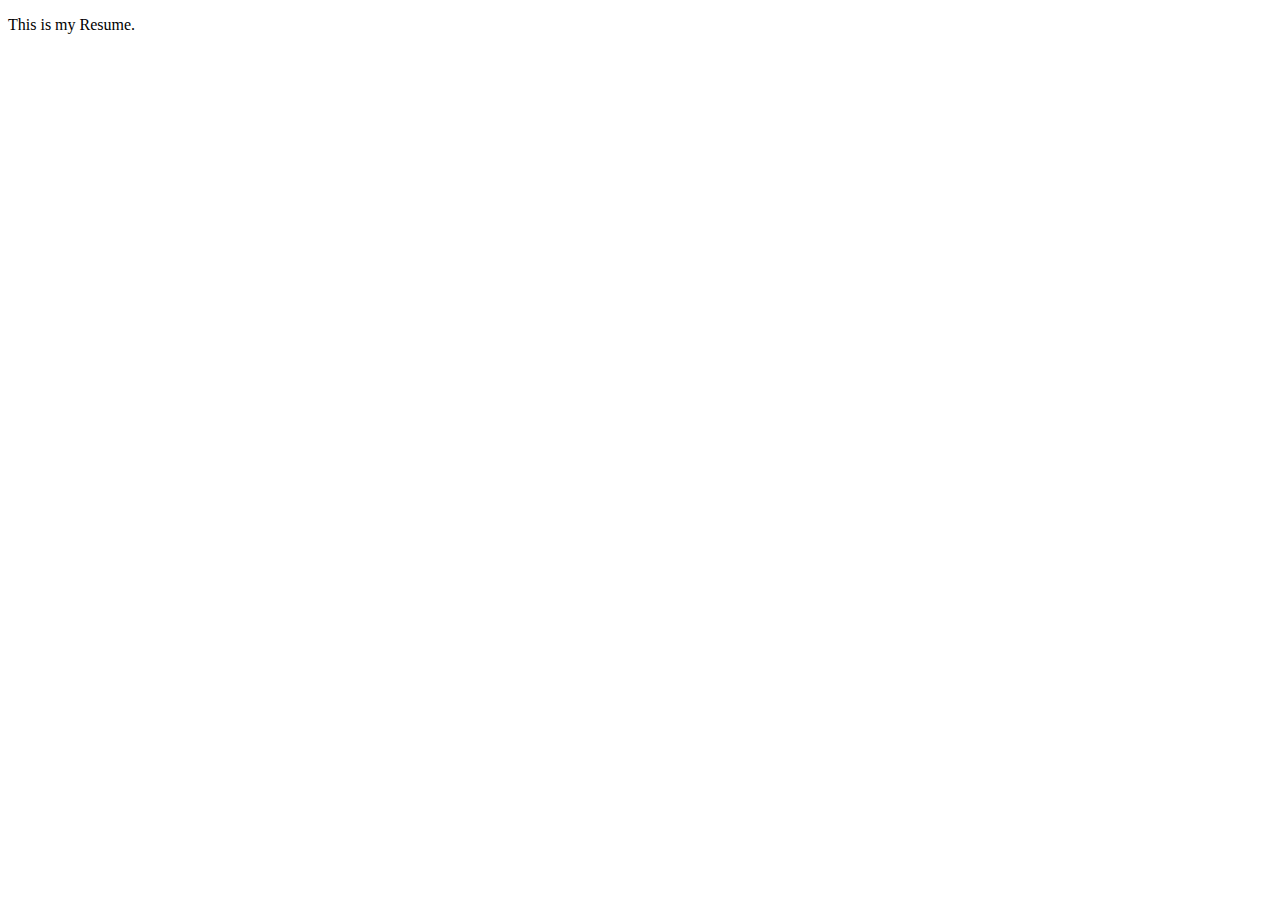
==== index.html @ b1ed8a63 "Initial Resume" ====
<!DOCTYPE html>
<html lang="en">
<head>
    <meta charset="UTF-8">
    <meta http-equiv="X-UA-Compatible" content="IE=edge">
    <meta name="viewport" content="width=<device-width>, initial-scale=1.0">
    <title>Document</title>
</head>
<body>
    <p>
        This is my Resume.
    </p>
</body>
</html>
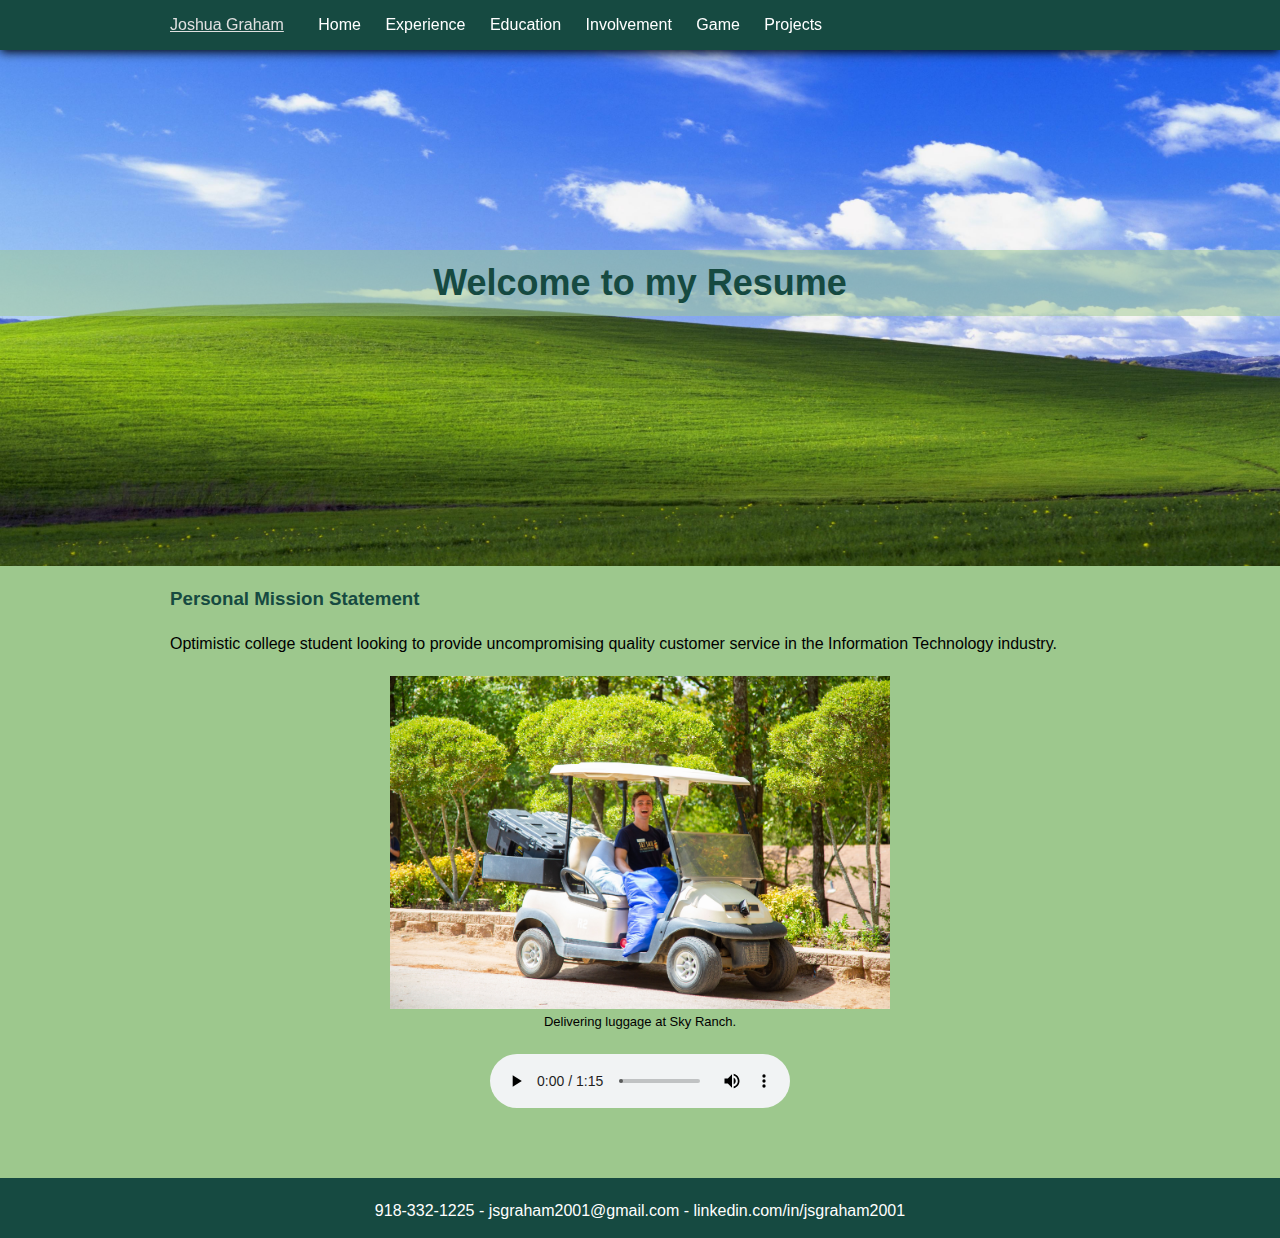
==== commit ba19f4de: "Redesign" ====
--- a/index.html
+++ b/index.html
@@ -1,14 +1,51 @@
 <!DOCTYPE html>
 <html lang="en">
-<head>
-    <meta charset="UTF-8">
-    <meta http-equiv="X-UA-Compatible" content="IE=edge">
-    <meta name="viewport" content="width=<device-width>, initial-scale=1.0">
-    <title>Document</title>
-</head>
-<body>
-    <p>
-        This is my Resume.
-    </p>
-</body>
+    <head>
+        <meta name="Author" content="Joshua Graham">
+        <meta name="Course" content="cis-3623">
+        <meta charset="UTF-8">
+        <meta http-equiv="X-UA-Compatible" content="IE=edge">
+        <meta name="viewport" content="width=device-width, initial-scale=1.0">
+        <link rel="stylesheet" href="css.css">
+        <title>Joshua Graham</title>
+    </head>
+    <header>
+        <nav class="bar">
+            <div id="menu" class="menu">
+                <a class="main-button" href="index.html">Joshua Graham</a>
+                <a class="show" href="#menu">Menu</a><a class="hide" href="#hidemenu">Menu</a>
+                <ul class="menu-items">
+                    <li><a href="index.html">Home</a></li>
+                    <li><a href="experience.html">Experience</a></li>
+                    <li><a href="education.html">Education</a></li>
+                    <li><a href="involvement.html">Involvement</a></li>
+                    <li><a href="game.html">Game</a></li>
+                    <li><a href="projects.html">Projects</a> </li>
+                </ul>
+          </nav>
+    </header>
+    <body>
+        <section class="title">
+            <h1>Welcome to my Resume</h1>
+        </section>
+        <section class="content">
+            <h3>Personal Mission Statement</h3>
+            <p>
+                Optimistic college student looking to provide uncompromising quality customer 
+                service in the Information Technology industry.
+            </p>
+            <figure>
+                <img src="assets/joshua.jpg">
+                <figcaption>Delivering luggage at Sky Ranch.</figcaption>
+            </figure>
+            <div class="super-center">
+                <audio src="assets/golfCartSounds.mp3" preload="auto" controls>Golf Cart</audio>
+            </div>
+        </section>
+    </body>
+    <footer>
+        <div class="center">
+            918-332-1225 - jsgraham2001@gmail.com - linkedin.com/in/jsgraham2001
+        </div>
+    </footer>
 </html>--- a/css.css
+++ b/css.css
@@ -0,0 +1,206 @@
+/* Resume + Final Game */
+
+* {
+    margin: 0;
+    padding: 0;
+    border: 0;
+}
+
+.bar {
+    position: fixed;
+    top: 0;
+    left: 0;
+    right: 0;
+    z-index: 9999;
+    width: 100%;
+    height: 50px;
+    background-color: #164A41;
+    box-shadow: 0px 2px 10px black;
+}
+
+.bar li, .bar a { 
+    height: 40px;
+    line-height: 50px;
+}
+
+.menu {
+    width: 90%;
+    max-width: 960px;
+    margin: 0 auto;
+}
+
+.menu a, .menu a:visited {
+    color: #FFFFFF;
+}
+
+.menu a:hover, .menu a:target {
+    color: #9DC88D;
+}
+
+.menu-items {
+    display: inline-block;
+}
+
+.main-button {
+    display: inline-block;
+    margin-right: 20px;
+    margin-left: 10px;
+}
+
+a.main-button, a:visited.main-button {
+    color: #e0e0e0;
+}
+
+.menu-items li {
+    display: inline-block;
+    margin-right: 10px;
+    margin-left: 10px;
+}
+
+.menu-items a {
+    text-decoration: none;
+}
+
+.show, .hide {
+    display: none;
+    padding-left: 15px;
+    background-color: transparent;
+    background-repeat: no-repeat;
+    background-position: center left;
+    color: #dde1e2;
+}
+
+.show {
+    background-image: url(assets/down-arrow-icon.png);
+}
+
+.hide {
+    background-image: url(assets/up-arrow-icon.png);
+}
+
+@media only screen and (max-width: 800px) {
+    .menu { 
+        position: relative;
+        width: 100%;
+    }
+
+    .main-button {
+        position: absolute;
+        top: 0;
+        left: 15px;
+        margin-left: 0px;
+    }
+
+    .menu-items {
+        display: none; 
+        width: 100%;
+        margin-top: 50px;
+        background-color: #4D774E;
+        box-shadow: 0px 2px 10px black;
+    }
+
+    .menu-items li {
+        display: block;
+        text-align: center;
+    }
+
+    .show, .hide {  
+        position: absolute;
+        top: 0;
+        right: 15px;
+    }
+
+    .show {
+        display: inline-block;
+    }
+
+    .hide {
+        display: none;
+    }
+
+    #menu:target .show {
+        display: none;
+        }
+
+    #menu:target .hide, #menu:target .menu-items {
+        display: inline-block;
+    }
+}
+
+@media only screen and (max-width: 220px) {
+    .main-button, .show, .hide {
+        font-size: 14px;
+    }
+}
+
+body {
+    font-family: Verdana, sans-serif;
+    line-height: 25px;
+    background-color: #9DC88D;
+    margin-bottom: 0px;
+}
+
+.title {
+    padding-top: 250px;
+    padding-bottom: 250px;
+    position: relative;
+    background: #9DC88D url(assets/Bliss4k.jpg) no-repeat center;
+    background-size: cover;
+    text-align: center;
+}
+
+h1 {
+    font-size: 36px;
+    line-height: 46px;
+    color: #164a41;
+    background-color: rgba(157, 200, 141, 0.5);
+    padding: 10px;
+  }
+
+h3 {
+    color: #164A41;
+}
+
+.content {
+    width: 90%;
+    max-width: 960px;
+    margin: 0 auto;
+    background-color: #9DC88D;
+    min-height: 250px;
+    padding: 10px;
+    margin-bottom: 50px;
+}
+
+.content > * {
+    padding: 10px;
+}
+
+img {
+    display: block;
+    margin-left: auto;
+    margin-right: auto;
+    width: 500px;
+}
+
+figcaption{
+    font-size: small;
+    text-align: center;
+}
+
+.super-center {
+    display: flex;
+    justify-content: center;
+    align-items: center;
+    text-align: center;
+}
+
+footer{
+    position: static;
+    bottom:0;
+    width:100%;
+    height:40px;
+    text-align: center;
+    background-color: #164A41;
+    color: #FFFFFF;
+    padding-top: 20px;
+}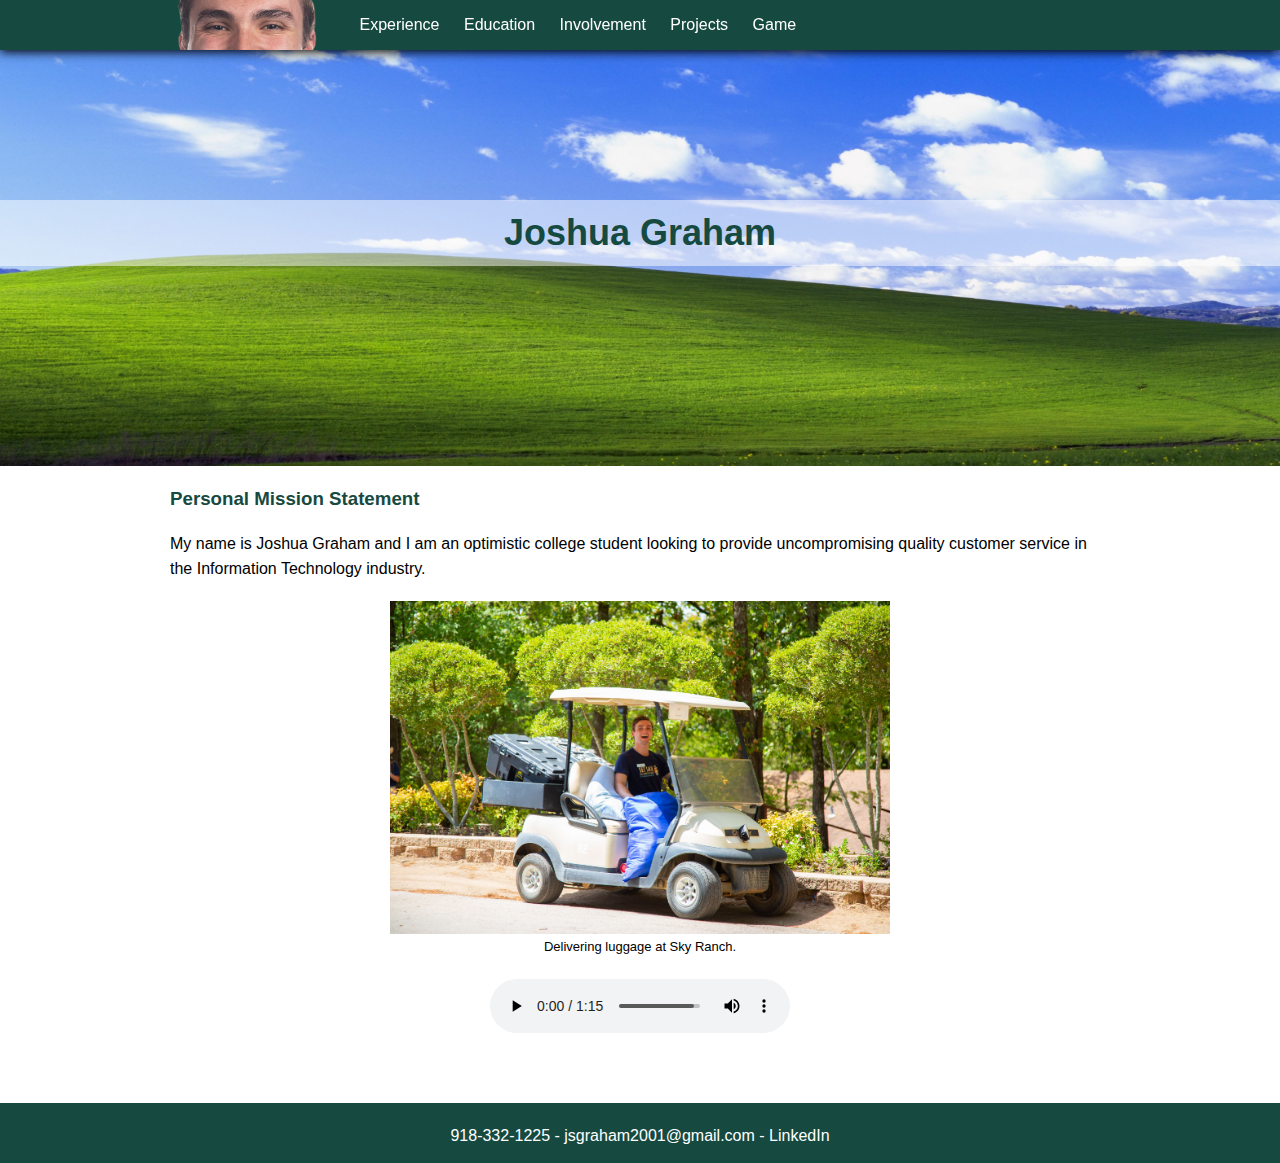
==== commit 216af019: "Final Project" ====
--- a/index.html
+++ b/index.html
@@ -1,51 +1,55 @@
 <!DOCTYPE html>
 <html lang="en">
-    <head>
-        <meta name="Author" content="Joshua Graham">
-        <meta name="Course" content="cis-3623">
-        <meta charset="UTF-8">
-        <meta http-equiv="X-UA-Compatible" content="IE=edge">
-        <meta name="viewport" content="width=device-width, initial-scale=1.0">
-        <link rel="stylesheet" href="css.css">
-        <title>Joshua Graham</title>
-    </head>
-    <header>
-        <nav class="bar">
-            <div id="menu" class="menu">
-                <a class="main-button" href="index.html">Joshua Graham</a>
-                <a class="show" href="#menu">Menu</a><a class="hide" href="#hidemenu">Menu</a>
-                <ul class="menu-items">
-                    <li><a href="index.html">Home</a></li>
-                    <li><a href="experience.html">Experience</a></li>
-                    <li><a href="education.html">Education</a></li>
-                    <li><a href="involvement.html">Involvement</a></li>
-                    <li><a href="game.html">Game</a></li>
-                    <li><a href="projects.html">Projects</a> </li>
-                </ul>
-          </nav>
-    </header>
-    <body>
-        <section class="title">
-            <h1>Welcome to my Resume</h1>
-        </section>
-        <section class="content">
-            <h3>Personal Mission Statement</h3>
-            <p>
-                Optimistic college student looking to provide uncompromising quality customer 
-                service in the Information Technology industry.
-            </p>
-            <figure>
-                <img src="assets/joshua.jpg">
-                <figcaption>Delivering luggage at Sky Ranch.</figcaption>
-            </figure>
-            <div class="super-center">
-                <audio src="assets/golfCartSounds.mp3" preload="auto" controls>Golf Cart</audio>
-            </div>
-        </section>
-    </body>
-    <footer>
-        <div class="center">
-            918-332-1225 - jsgraham2001@gmail.com - linkedin.com/in/jsgraham2001
+<head>
+    <meta name="Author" content="Joshua Graham">
+    <meta name="Course" content="cis-3623">
+    <meta charset="UTF-8">
+    <meta http-equiv="X-UA-Compatible" content="IE=edge">
+    <meta name="viewport" content="width=device-width, initial-scale=1.0">
+    <link rel="stylesheet" href="css.css">
+    <title>Joshua Graham</title>
+</head>
+<header>
+    <nav class="bar">
+        <div id="menu" class="menu">
+            <a href="index.html"><img class="main-button" src="assets/profilePeek.png"></a>
+            <a class="show" href="#menu">Menu</a><a class="hide" href="#hidemenu">Menu</a>
+            <ul class="menu-items">
+                <li><a href="experience.html">Experience</a></li>
+                <li><a href="education.html">Education</a></li>
+                <li><a href="involvement.html">Involvement</a></li>
+                <li><a href="projects.html">Projects</a> </li>
+                <li><a href="game.html">Game</a></li>
+            </ul>
+        </nav>
+</header>
+<body>
+    <section class="title">
+        <h1>Joshua Graham</h1>
+    </section>
+    <section class="content">
+        <h3>Personal Mission Statement</h3>
+        <p>
+            My name is Joshua Graham and I am an optimistic college student looking to provide uncompromising quality customer 
+            service in the Information Technology industry.
+        </p>
+        <figure>
+            <img id="golf-cart" src="assets/joshua.jpg">
+            <figcaption>Delivering luggage at Sky Ranch.</figcaption>
+        </figure>
+        <div class="super-center">
+            <audio src="assets/golfCartSounds.mp3" preload="auto" controls>Golf Cart</audio>
         </div>
-    </footer>
+    </section>
+</body>
+<footer>
+    <div id="footer-items">
+        <a href="tel:918-332-1225">918-332-1225</a> -
+        <a href="mailto:jsgraham2001@gmail.com">jsgraham2001@gmail.com</a> -
+        <a href="https://www.linkedin.com/in/jsgraham2001/"
+            target="_blank"
+            rel="noopener noreferrer">LinkedIn</a>
+    </div>
+</footer>
+<script src="javascript.js"></script>
 </html>--- a/css.css
+++ b/css.css
@@ -1,4 +1,4 @@
-/* Resume + Final Game */
+/* Finale Website */
 
 * {
     margin: 0;
@@ -43,8 +43,11 @@
 
 .main-button {
     display: inline-block;
+    vertical-align: top;
     margin-right: 20px;
     margin-left: 10px;
+    width: 155px; /* 155 */
+    height: 50px;
 }
 
 a.main-button, a:visited.main-button {
@@ -67,15 +70,8 @@
     background-color: transparent;
     background-repeat: no-repeat;
     background-position: center left;
-    color: #dde1e2;
-}
-
-.show {
-    background-image: url(assets/down-arrow-icon.png);
-}
-
-.hide {
-    background-image: url(assets/up-arrow-icon.png);
+    color: #ffffff;
+    text-decoration: none;
 }
 
 @media only screen and (max-width: 800px) {
@@ -136,13 +132,13 @@
 body {
     font-family: Verdana, sans-serif;
     line-height: 25px;
-    background-color: #9DC88D;
+    background-color: #ffffff;
     margin-bottom: 0px;
 }
 
 .title {
-    padding-top: 250px;
-    padding-bottom: 250px;
+    padding-top: 200px;
+    padding-bottom: 200px;
     position: relative;
     background: #9DC88D url(assets/Bliss4k.jpg) no-repeat center;
     background-size: cover;
@@ -153,7 +149,7 @@
     font-size: 36px;
     line-height: 46px;
     color: #164a41;
-    background-color: rgba(157, 200, 141, 0.5);
+    background-color: rgba(255, 255, 255, 0.5);
     padding: 10px;
   }
 
@@ -165,7 +161,7 @@
     width: 90%;
     max-width: 960px;
     margin: 0 auto;
-    background-color: #9DC88D;
+    background-color: #ffffff;
     min-height: 250px;
     padding: 10px;
     margin-bottom: 50px;
@@ -175,7 +171,7 @@
     padding: 10px;
 }
 
-img {
+#golf-cart {
     display: block;
     margin-left: auto;
     margin-right: auto;
@@ -192,6 +188,7 @@
     justify-content: center;
     align-items: center;
     text-align: center;
+    margin: 0 auto;
 }
 
 footer{
@@ -203,4 +200,28 @@
     background-color: #164A41;
     color: #FFFFFF;
     padding-top: 20px;
+}
+
+#footer-items > * {
+    color: #ffffff;
+    text-decoration: none;
+    text-align: center;
+}
+
+
+/* Game CSS */
+
+#grass {
+    display: none;
+}
+
+#soccer-container {
+    display: block;
+    margin-left: auto;
+    margin-right: auto;
+  }
+
+#soccer {
+    width: 100%;
+    height: 100%;
 }